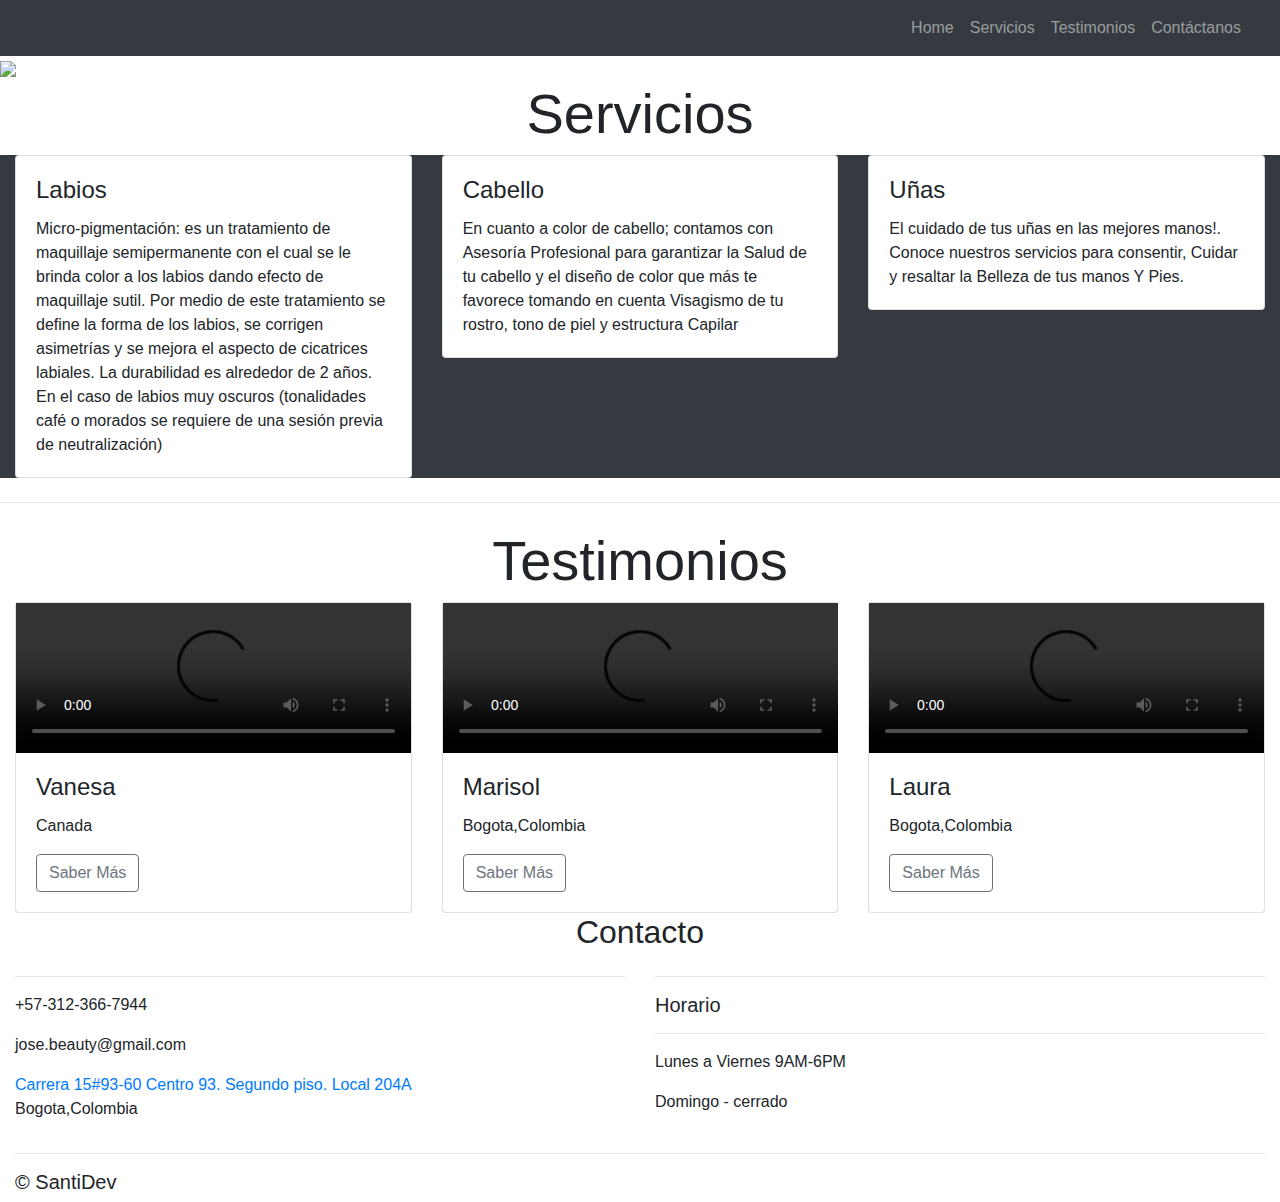
==== services.html @ ad826f05 "added images and videos" ====
<!DOCTYPE html>
<html lang="es">
<head>
	<meta charset="utf-8">
	<meta name="viewport" content="width=device-width, initial-scale=1">
	<title>Joselyn Beauty</title>
	<link rel="stylesheet" href="https://maxcdn.bootstrapcdn.com/bootstrap/4.0.0/css/bootstrap.min.css">
	<script src="https://ajax.googleapis.com/ajax/libs/jquery/3.3.1/jquery.min.js"></script>
	<script src="https://cdnjs.cloudflare.com/ajax/libs/popper.js/1.12.9/umd/popper.min.js"></script>
	<script src="https://maxcdn.bootstrapcdn.com/bootstrap/4.0.0/js/bootstrap.min.js"></script>
	<script src="https://use.fontawesome.com/releases/v5.0.8/js/all.js"></script>

  
	<link href="servicss.css" rel="stylesheet">
</head>
<body>

<!-- Navigation -->
<nav class="navbar navbar-expand-md navbar-dark bg-dark sticky-top custom-navbar" >
  <div class="container-fluid">
      <button class="navbar-toggler" type="button" data-toggle="collapse"
        data-target="#navbarResponsive">
        <span class="navbar-toggler-icon"></span>
      </button>
    <div class="collapse navbar-collapse" id="navbarResponsive">
      <ul class="navbar-nav ml-auto">
        <li class="nav-item">
          <a class="nav-link" href="index.html">Home</a>
        </li>
        <li class="nav-item">
          <a class="nav-link" href="#servicios">Servicios</a>
        </li>
        <li class="nav-item">
          <a class="nav-link" href="#testimonios">Testimonios</a>
        </li>
        <li class="nav-item">
          <a class="nav-link" href="#contacto">Contáctanos </a>
        </li>
      </ul>
    </div>
   </div>
    </nav>

<!--- Image Slider -->
  <div id="slides" class="carousel slide" data-ride="carousel">
    <ul class="carousel-indicators">
      <li data-target="#slides" data-slide-to="0" class="active"></li>
      <li data-target="#slides" data-slide-to="1"></li>
      <li data-target="#slides" data-slide-to="2"></li> 
    </ul>
    <div class="carousel-inner">
      <div class="carousel-item active">
        <img src="imgs/cejas.JPG">
        <div class="carousel-caption">
          <h1 class="display-2"> Revela la belleza</h1>
          <h3>que hay en ti</h3>
         <!-- <button type="button" class="btn btn-outline-light btn-lg"> Contactanos</button> -->
         <!-- <button type="button" class="btn btn-primary btn-lg"> Informacion</button> -->
        </div>
      </div>
      <div class="carousel-item">
        <img src="imgs/cejas2.JPG">
      </div>
      <div class="carousel-item">
        <img src="imgs/IMG_8543.JPG">
      </div>
      
    </div>
  </div>

   <!--- Cursos -->
<div class="container-fluid padding">
  <div class="row welcome text-center">
    <div class="col-12">
      <h1 class="display-4" id ="servicios">Servicios</h1>
    </div>
    <hr>
  </div>
  
</div>

<!--- Cards -->
  <div class="container-fluid padding bg-dark">
    <div class="row padding">
      <div class="col-md-4">
        <div class="card">
          <div class="card-body">
            <h4 class="card-title">Labios</h4>
            <p class="card-text">Micro-pigmentación: es un tratamiento de maquillaje semipermanente con el cual se le brinda color a los labios dando efecto de maquillaje sutil. Por medio de este tratamiento se define la forma de los labios, se corrigen asimetrías  y se mejora el aspecto de cicatrices labiales. La durabilidad es alrededor de 2 años. En el caso de labios muy oscuros (tonalidades café o morados se requiere de una sesión previa de neutralización)

          </div>
        </div>
      </div>
      <div class="col-md-4">
        <div class="card">
          <div class="card-body">
              <h4 class="card-title">Cabello
</h4>
            <p class="card-text">En cuanto a color de cabello; contamos con Asesoría Profesional para garantizar la Salud de tu cabello y el diseño de color que más te favorece tomando en cuenta Visagismo de tu rostro, tono de piel y estructura Capilar

          </div>
        </div>
      </div>
      <div class="col-md-4">
        <div class="card">
          <div class="card-body">
             <h4 class="card-title">Uñas</h4>
            <p class="card-text">El cuidado de tus uñas en las mejores manos!. Conoce nuestros servicios para consentir, Cuidar y resaltar la Belleza de tus manos Y Pies.


          </div>
        </div>
      </div>
    </div>
  </div>


<hr class="my-4">
<!--- Fixed background -->
<!-- <figure>
  <div cclass="fixed-wrap">
  <div id="fixed"> 
  </div>
    </div>
</figure> -->

  
<!--- Testimonios -->
<div class="container-fluid padding revealable">
  <div class="row welcome text-center">
    <div class="col-12">
      <h1 class="display-4" id ="testimonios">Testimonios</h1>
    </div>
    <hr>
  </div>
  
</div>

<!--- Cards -->
  <div class="container-fluid padding">
    <div class="row padding">
      <div class="col-md-4">
        <div class="card">
         <!-- <img  class="card-img-top" src="img/cejas1.jpeg" alt="foto"> -->
          <video  controls>
  <source src="imgs/testi1.MP4" type="video/mp4">
          </video>
          <div class="card-body">
            <h4 class="card-title">Vanesa</h4>
            <p class="card-text">Canada</p>
            <a href="#contacto" class="btn btn-outline-secondary">Saber Más</a>
          </div>
        </div>
      </div>
      <div class="col-md-4">
        <div class="card">
          <video  controls>
  <source src="imgs/d7f1c5b0-7af3-4426-8579-3a142d7d8209.MP4" type="video/mp4">
          </video>
          <div class="card-body">
            <h4 class="card-title">Marisol</h4>
            <p class="card-text">Bogota,Colombia</p>
            <a href="#contacto" class="btn btn-outline-secondary">Saber Más</a>
          </div>
        </div>
      </div>
      <div class="col-md-4">
        <div class="card">
          <video  controls>
  <source src="img/testi3.mp4" type="video/mp4">
          </video>
          <div class="card-body">
            <h4 class="card-title">Laura</h4>
            <p class="card-text">Bogota,Colombia</p>
            <a href="#contacto" class="btn btn-outline-secondary">Saber Más</a>
          </div>
        </div>
      </div>
    </div>
  </div>

<!--- Connect -->
  <div class="container-fluid padding revealable">
    <div class="row text-center padding">
      <div class="col-12">
        <h2>Contacto</h2>
      </div>
      <div class="col-12 social padding" id="contacto">
        <a href="https://wa.me/573123667944?text=Hola Joselyn%20me gustaria%20mas%20informacion%20del curso por favor"><i class="fab fa-whatsapp"></i></a>
        <a href="https://www.instagram.com/joselyn.beauty/"><i class="fab fa-instagram"></i></a>
        
      </div>
    </div>
  </div>


<!--- Footer -->
  <footer>
    <div class="container-fluid padding">
      <div class = "row text center">
        <div class="col">
          <hr class="light">
          <p>+57-312-366-7944</p>
          <p>jose.beauty@gmail.com</p>
          <a href="https://www.google.com/maps/dir/40.3650828,-111.7577914/Carrera+15%2393-60+Centro+93.+Segundo+piso.+Local+204A/@21.4903628,-111.1856911,4z/data=!3m1!4b1!4m9!4m8!1m1!4e1!1m5!1m1!1s0x8e3f9a9299b91451:0xae837f2d50d4dafd!2m2!1d-74.0517174!2d4.6769414">Carrera 15#93-60 Centro 93. Segundo piso. Local 204A</a>
          <p>Bogota,Colombia</p>
        </div>
        <div class="col">
          <hr class="light">
          <h5>Horario</h5>
          <hr class="light">
          <p>Lunes a Viernes 9AM-6PM </p>
          <p>Domingo -  cerrado</p>
        </div>
        <div class="col-12">
          <hr class="light-100">
          <h5>&copy; SantiDev </h5>
        </div>
      </div>
    </div>
  </footer>


    
<!-- End View in Browser -->
</body>

</html>
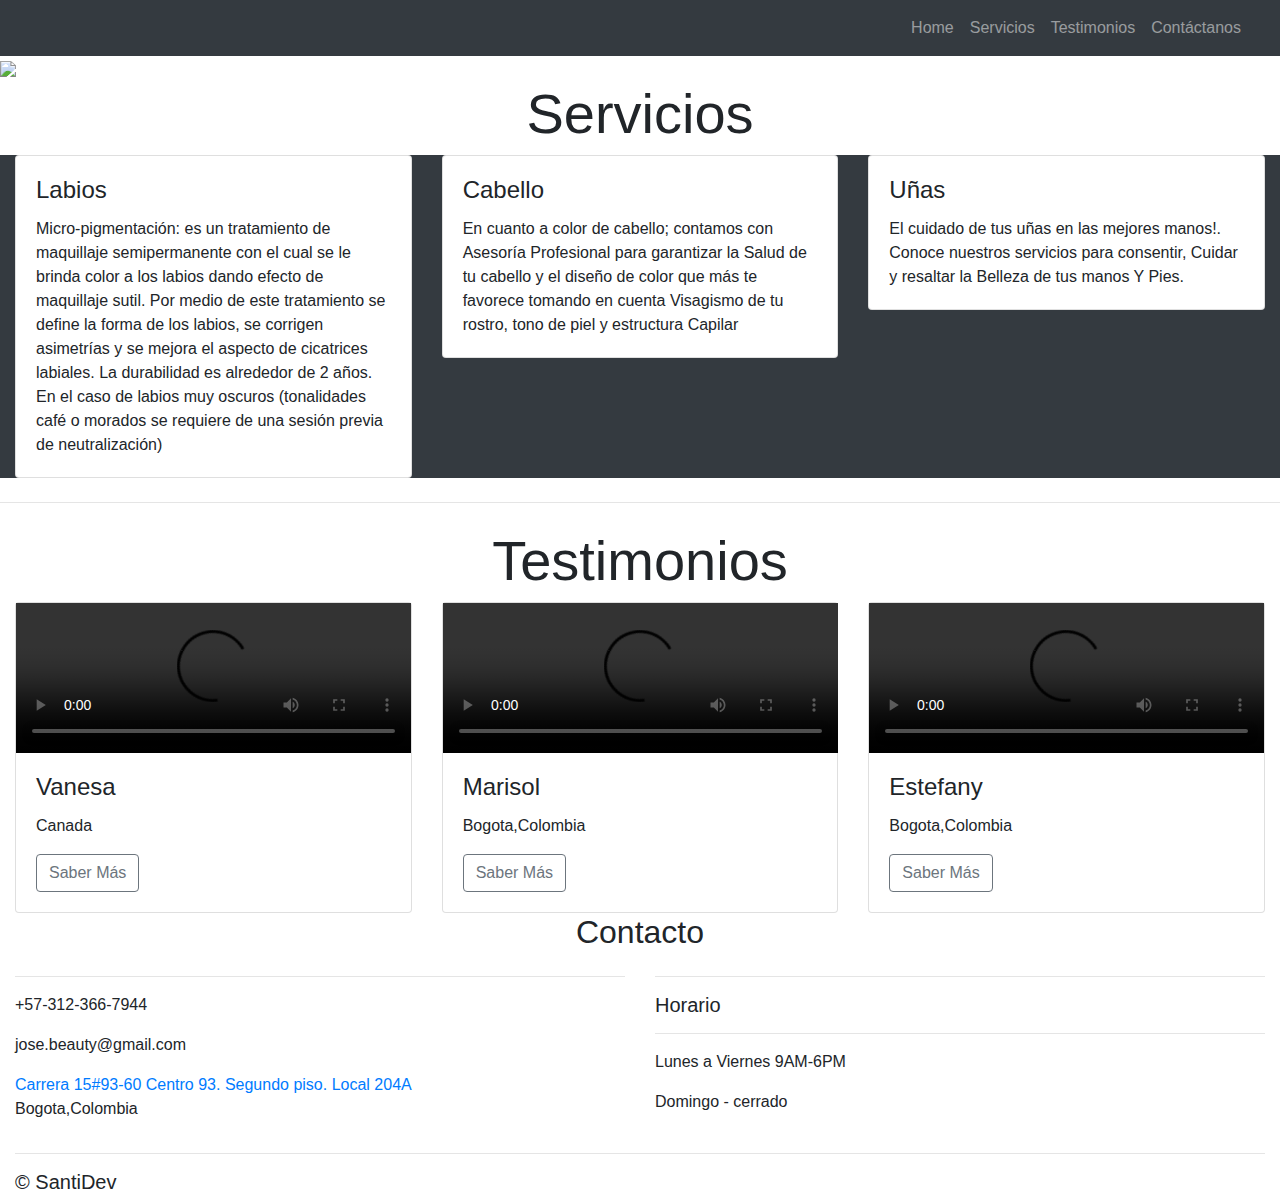
==== commit 13d6d019: "finished website, more features will be added soon" ====
--- a/services.html
+++ b/services.html
@@ -167,10 +167,10 @@
       <div class="col-md-4">
         <div class="card">
           <video  controls>
-  <source src="img/testi3.mp4" type="video/mp4">
+  <source src="imgs/10fcc78f-143c-407c-bed1-313fd39600a7.MP4" type="video/mp4">
           </video>
           <div class="card-body">
-            <h4 class="card-title">Laura</h4>
+            <h4 class="card-title">Estefany</h4>
             <p class="card-text">Bogota,Colombia</p>
             <a href="#contacto" class="btn btn-outline-secondary">Saber Más</a>
           </div>
